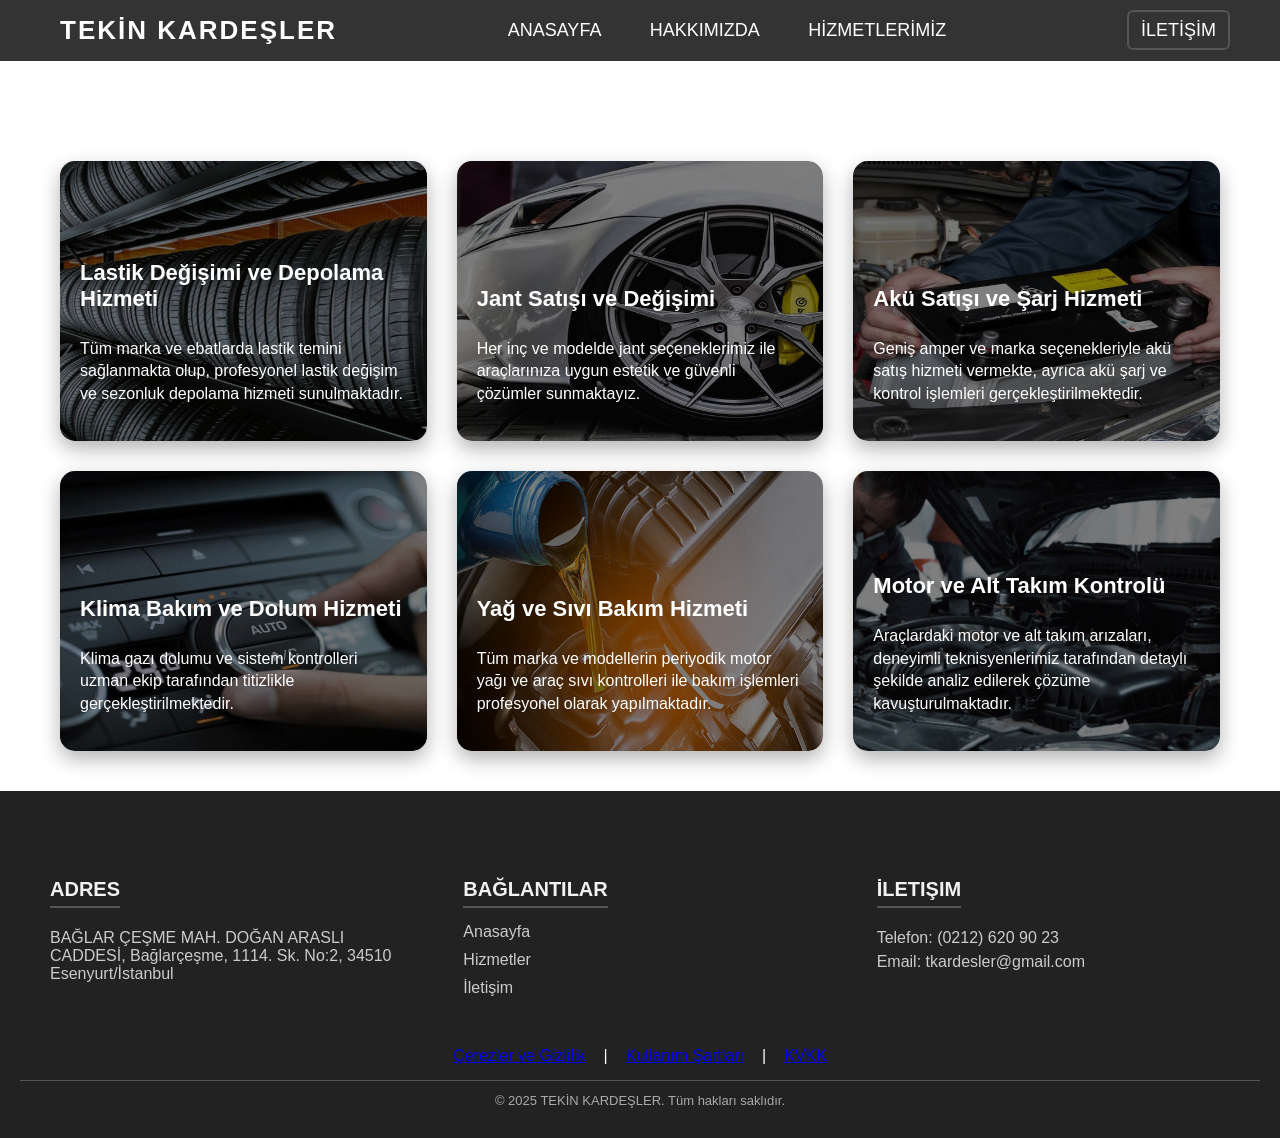
==== Hizmetlerimiz.html @ 0d46cf2a "ilk yükleme" ====
<!DOCTYPE html>
<html lang="en">

<head>
    <meta charset="UTF-8">
    <meta name="viewport" content="width=device-width, initial-scale=1.0">
    <title>Hizmetlerimiz - TEKİN KARDEŞLER</title>
    <link rel="stylesheet" href="index.css">
</head>

<body>
    <nav>
        <div class="nav-container">
            <div class="nav-left">
                <a href="AnaSafya.html" class="logo-text">TEKİN KARDEŞLER</a>
            </div>
            <div class="nav-center" id="navLinks">
                <a href="AnaSafya.html">ANASAYFA</a>
                <a href="Hakkımızda.html">HAKKIMIZDA</a>
                <a href="Hizmetlerimiz.html">HİZMETLERİMİZ</a>
            </div>
            <div class="nav-right">
                <a href="İletişim.html" class="contact-button">İLETİŞİM</a>
            </div>
            <div class="nav-hamburger" id="navHamburger">&#9776;</div>
        </div>
    </nav>

    <main class="main-content">
        <div class="services-container">
            <div class="service-card" style="background-image: url('img/foto17.jpg');">
                <h2>Lastik Değişimi ve Depolama Hizmeti</h2>
                <p>Tüm marka ve ebatlarda lastik temini sağlanmakta olup, profesyonel lastik değişim ve sezonluk
                    depolama hizmeti sunulmaktadır.</p>
            </div>

            <div class="service-card" style="background-image: url('img/foto13.jpg');">
                <h2>Jant Satışı ve Değişimi</h2>
                <p>Her inç ve modelde jant seçeneklerimiz ile araçlarınıza uygun estetik ve güvenli çözümler
                    sunmaktayız.</p>
            </div>

            <div class="service-card" style="background-image: url('img/foto12.jpg');">
                <h2>Akü Satışı ve Şarj Hizmeti</h2>
                <p>Geniş amper ve marka seçenekleriyle akü satış hizmeti vermekte, ayrıca akü şarj ve kontrol işlemleri
                    gerçekleştirilmektedir.</p>
            </div>

            <div class="service-card" style="background-image: url('img/foto14.jpg');">
                <h2>Klima Bakım ve Dolum Hizmeti</h2>
                <p>Klima gazı dolumu ve sistem kontrolleri uzman ekip tarafından titizlikle gerçekleştirilmektedir.</p>
            </div>

            <div class="service-card" style="background-image: url('img/foto16.jpg');">
                <h2>Yağ ve Sıvı Bakım Hizmeti</h2>
                <p>Tüm marka ve modellerin periyodik motor yağı ve araç sıvı kontrolleri ile bakım işlemleri profesyonel
                    olarak yapılmaktadır.</p>
            </div>

            <div class="service-card" style="background-image: url('img/foto15.jpg');">
                <h2>Motor ve Alt Takım Kontrolü</h2>
                <p>Araçlardaki motor ve alt takım arızaları, deneyimli teknisyenlerimiz tarafından detaylı şekilde
                    analiz edilerek çözüme kavuşturulmaktadır.</p>
            </div>
        </div>



    </main>


    <footer class="footer">
        <div class="footer-container">
            <div class="footer-column">
                <h4>Adres</h4>
                <p>BAĞLAR ÇEŞME MAH. DOĞAN ARASLI CADDESİ, Bağlarçeşme, 1114. Sk. No:2, 34510 Esenyurt/İstanbul</p>
            </div>
            <div class="footer-column">
                <h4>Bağlantılar</h4>
                <ul>
                    <li><a href="AnaSafya.html">Anasayfa</a></li>
                    <li><a href="Hizmetlerimiz.html">Hizmetler</a></li>
                    <li><a href="İletişim.html">İletişim</a></li>
                </ul>
            </div>
            <div class="footer-column">
                <h4>İletişim</h4>
                <p>Telefon: (0212) 620 90 23</p>
                <p>Email: tkardesler@gmail.com</p>
            </div>
        </div>
    
        <div class="footer-orta">
            <a href="#">Çerezler ve Gizlilik</a> |
            <a href="#">Kullanım Şartları</a> |
            <a href="#">KVKK</a>
        </div>
    
        <div class="footer-bottom">
            © 2025 TEKİN KARDEŞLER. Tüm hakları saklıdır.
        </div>
    
        <button class="scroll-to-top" id="scrollToTopBtn" title="Yukarı Çık">&#8679;</button>
    </footer>

    <script src="script.js"></script>
    <script src="menu.js"></script>
    <script src="scroll.js"></script>

</body>

</html>
---- index.css ----
/* Genel ayarlar */
* {
    box-sizing: border-box;
}

html,
body {
    margin: 0;
    padding: 0;
    height: 100%;
    font-family: Arial, sans-serif;
    display: flex;
    flex-direction: column;
}

body {
    font-size: 16px;
    padding: 0;
    margin: 0;
}

/* Navbar */
/* GENEL NAVBAR STİLLERİ */
nav {
    background-color: #333;
    color: white;
    padding: 15px 20px;
    width: 100%;
    top: 0;
    left: 0;
    z-index: 999;
}

.nav-container {
    display: flex;
    justify-content: space-between;
    align-items: center;
    max-width: 1200px;
    margin: auto;
}

.nav-left .logo-text {
    font-size: 26px;
    font-weight: bold;
    color: white;
    text-decoration: none;
}

.nav-center a,
.nav-right a {
    color: white;
    text-decoration: none;
    margin: 0 10px;
    padding: 8px 12px;
    font-size: 18px;
    border-radius: 6px;
    transition: background 0.3s ease;
}

.nav-center a:hover,
.nav-right a:hover {
    background-color: #555;
}

.nav-right .contact-button {
    border: 2px solid #555;
}

.nav-hamburger {
    display: none;
    font-size: 28px;
    cursor: pointer;
}

/* MOBİL MENÜ STİLİ */
.nav-mobile-menu {
    position: fixed;
    top: 60px; /* Navbar yüksekliğine göre ayarla */
    right: 0;
    width: 100%;
    background-color: #333;
    display: flex;
    flex-direction: column;
    align-items: center;
    padding: 20px 0;
    box-shadow: 0 5px 15px rgba(0,0,0,0.3);
}

.nav-mobile-menu a {
    color: white;
    text-decoration: none;
    padding: 12px 0;
    width: 100%;
    text-align: center;
    border-bottom: 1px solid #444;
}

.nav-mobile-menu a:hover {
    background-color: #555;
}

/* RESPONSIVE AYARLAR */
@media (max-width: 768px) {
    .nav-center,
    .nav-right {
        display: none;
    }

    .nav-hamburger {
        display: block;
    }

    .nav-container {
        padding: 10px 15px;
    }

    .nav-left .logo-text {
        font-size: 22px;
    }
}

@media (min-width: 769px) {
    .nav-mobile-menu {
        display: none;
    }
}

.logo-text {
    color: white;
    font-size: 2rem;
    font-weight: bold;
    letter-spacing: 2px;
    padding-left: 20px;
    font-family: 'Segoe UI', Arial, sans-serif;
    display: block;
    white-space: nowrap;
    text-decoration: none;
    transition: color 0.2s;
    cursor: pointer;
}

.logo-text:hover {
    color: #a80000;
}

main {
    flex: 1;
    background-color: white;
}

/* Footer */
.footer {
    background-color: #222;
    color: white;
    padding: 50px 20px 30px;
    text-align: center;
    position: relative;
}

.footer-container {
    display: flex;
    justify-content: space-between;
    align-items: flex-start;
    flex-wrap: wrap;
    max-width: 1200px;
    margin: auto;
    gap: 40px;
}

.footer-column {
    flex: 1;
    min-width: 240px;
    text-align: left;
    padding: 10px;
}

.footer-column h4 {
    font-size: 20px;
    margin-bottom: 15px;
    color: #f2f2f2;
    text-transform: uppercase;
    border-bottom: 2px solid #555;
    display: inline-block;
    padding-bottom: 5px;
}

.footer-column ul {
    list-style: none;
    padding: 0;
    margin: 0;
}

.footer-column ul li {
    margin-bottom: 10px;
}

.footer-column ul li a {
    color: #ccc;
    text-decoration: none;
    transition: color 0.3s;
}

.footer-column ul li a:hover {
    color: white;
    text-decoration: underline;
}

.footer-column p {
    margin: 6px 0;
    color: #ccc;
}

.footer-column p:hover {
    color: white;
}

.footer-orta {
    margin-top: 30px;
    font-size: 16px;
    display: flex;
    justify-content: center;
    align-items: center;
    gap: 18px; /* p'ler arası boşluk */
    flex-wrap: wrap;
    text-align: center;
}

.footer-orta p {
    margin: 0;
    color: #ccc;
    display: inline-block;
}

.footer-orta p:hover{
    color: white;
    text-decoration: underline;
}

.footer-bottom {
    margin-top: 15px;
    font-size: 13px;
    color: #aaa;
    border-top: 1px solid #555;
    padding-top: 12px;
}

/* Scroll to top */
.scroll-to-top {
    position: fixed;
    bottom: 25px;
    right: 25px;
    z-index: 100;
    background-color: #a80000;
    color: white;
    border: none;
    padding: 10px 14px;
    font-size: 20px;
    border-radius: 50%;
    cursor: pointer;
    display: none;
    transition: background 0.3s;
}

.scroll-to-top:hover {
    background-color: #c10000;
}

/* Responsive */
@media (max-width: 830px) {
    .footer-container {
        flex-direction: column;
        align-items: center;
        text-align: center;
    }

    .footer-column {
        margin: 0 auto; /* Ortalar */
        text-align: center;
    }
}

@media (max-width: 768px) {
    .footer-container {
        flex-direction: column;
        align-items: center;
        text-align: center;
    }

    .footer-column {
        text-align: center;
    }

    .footer-orta {
        font-size: 14px;
    }

    .footer-bottom {
        font-size: 12px;
    }
}




.slider-button {
    margin-top: 80px;
    position: absolute;
    top: 50%;
    transform: translateY(-50%);
    background-color: rgba(0, 0, 0, 0.5);
    color: white;
    border: none;
    padding: 10px 16px;
    font-size: 28px;
    cursor: pointer;
    z-index: 10;
    user-select: none;
    border-radius: 50%;
    transition: background-color 0.3s, transform 0.2s;
}

.slider-button:hover {
    background-color: rgba(0, 0, 0, 0.8);
    transform: translateY(-50%) scale(1.1);
}

.left {
    left: 15px;
}

.right {
    right: 15px;
}

.foto1{
    margin-top: 50px;
}

.foto-alanı {
    position: relative;
    width: 90%;
    max-width:1100px;
    height: 500px;
    overflow: hidden;
    margin: 60px auto 40px auto; 
    border-radius: 12px;
    box-shadow: 0 8px 20px rgba(0, 0, 0, 0.2);
}

.foto-alanı img {
    width: 100%;
    height: 100%;
    object-fit: cover;
    transition: opacity 0.5s ease-in-out;
}

.dots {
    position: absolute;
    bottom: 18px;
    width: 100%;
    display: flex;
    justify-content: center;
    align-items: center;
    gap: 10px;
}

.dots .dot {
    width: 12px;
    height: 12px;
    background-color: rgba(255, 255, 255, 0.5);
    border-radius: 50%;
    cursor: pointer;
    transition: background-color 0.3s, transform 0.2s;
}

.dots .dot:hover {
    background-color: white;
    transform: scale(1.2);
}

.dots .dot.active {
    background-color: white;
}

/* Responsive */
@media (max-width: 768px) {
    .foto-alanı {
        width: 95%;
        height: 300px;
    }

    .slider-button {
        font-size: 22px;
        padding: 8px 12px;
    }
}

@media (max-width: 480px) {
    .slider-button {
        font-size: 18px;
        padding: 6px 10px;
    }

    .dots .dot {
        width: 10px;
        height: 10px;
    }
}


.main2 {
    margin-top: 75px;
    position: relative;
    margin-left: auto;
    margin-right: auto;
    width: 90%;
    max-width: 1100px;
    height: 300px;
    display: flex;
    align-items: center;
    justify-content: center;
    border-radius: 12px;
    overflow: hidden;
    box-shadow: 0 6px 20px rgba(0, 0, 0, 0.2);
}

#Hakkımızda {
    position: absolute;
    top: 0;
    left: 0;
    width: 100%;
    height: 100%;
    object-fit: cover;
    opacity: 0.7;
    z-index: 1;
}

.Metin1 {
    position: relative;
    z-index: 2;
    width: 100%;
    color: white;
    text-align: center;
    font-size: 18px;
    padding: 40px 30px;
    background: rgba(0, 0, 0, 0.4); /* Arka plan okunabilirliği artırır */
    border-radius: 12px;
}

.Metin1 .h1 {
    font-size: 32px;
    font-weight: bold;
    margin-bottom: 10px;
}

.Metin1 p {
    line-height: 1.6;
    font-size: 17px;
    max-width: 800px;
    margin: 0 auto;
}

/* Responsive */
@media (max-width: 768px) {
    .main2 {
        height: auto;
        padding: 20px 0;
    }

    .Metin1 {
        font-size: 16px;
        padding: 30px 20px;
    }

    .Metin1 .h1 {
        font-size: 26px;
    }
}

@media (max-width: 480px) {
    .Metin1 {
        padding: 20px 15px;
    }

    .Metin1 .h1 {
        font-size: 22px;
    }

    .Metin1 p {
        font-size: 15px;
    }
}


.main3 {
    margin: 150px auto 50px auto;
    width: 80%;
    display: flex;
    flex-direction: column;
    align-items: center;
    color: rgb(168, 0, 0);
}

.sutunlar {
    width: 100%;
    display: flex;
    justify-content: space-between;
    flex-wrap: nowrap;
    gap: 20px;
}

.Sütun1,
.Sütun2,
.Sütun3 {
    width: 32%;
    font-size: 25px;
    text-align: center;
    background: transparent;
    padding: 10px;
    box-sizing: border-box;
    border: 2px solid black;
    border-radius: 8px;
}

.Sütun1 p,
.Sütun2 p,
.Sütun3 p {
    font-size: 17.5px;
    line-height: 1.6;
    margin: 10px 0;
}

.h2 {
    font-size: 20px;
}

.h3 {
    font-size: 25px;
    text-align: center;
}

.Sütun1 img,
.Sütun2 img,
.Sütun3 img {
    margin-top: 20px;
    max-width: 100%;
    height: auto;
    display: block;
    margin-left: auto;
    margin-right: auto;
}

/* === Mobil ve Küçük Tabletler için (768px altı) === */
@media (max-width: 768px) {
    .sutunlar {
        flex-direction: column;
        align-items: center;
    }

    .Sütun1,
    .Sütun2,
    .Sütun3 {
        width: 100%;
        margin-bottom: 20px;
    }
}

.main4 {
    margin-top: 75px;
    background: linear-gradient(to right, rgb(168, 0, 0), rgb(199, 0, 0));
    clip-path: polygon(0 0, 100% 0, 100% 95%, 0 100%);
    padding: 60px 0;
    color: white;
}

.container {
    max-width: 1200px;
    margin: 0 auto;
    display: flex;
    flex-wrap: wrap;
    justify-content: space-between;
    gap: 40px;
    padding: 0 20px;
}

.text-section {
    flex: 1;
    min-width: 300px;
}

.text-section h2 {
    font-size: 36px;
    font-weight: bold;
    margin-bottom: 20px;
}

.text-section p {
    font-size: 18px;
    margin-bottom: 10px;
}

.features {
    display: flex;
    flex-direction: column;
    gap: 24px;
    margin-bottom: 30px;
}

.feature {
    display: flex;
    flex-direction: column;
    background: rgba(255, 255, 255, 0.07);
    padding: 18px 24px;
    border-radius: 10px;
}

.feature-number {
    font-size: 28px;
    font-weight: bold;
    margin-bottom: 6px;
    color: #fff;
}

.feature strong {
    font-size: 20px;
    color: #fff;
    margin-bottom: 5px;
}

.feature p {
    font-size: 17px;
    color: #f2f2f2;
    margin: 0;
}

.image-section {
    flex: 1;
    min-width: 300px;
    display: flex;
    flex-direction: column;
    align-items: center;
    gap: 30px;
}

.image-section img {
    max-width: 100%;
    height: auto;
    border-radius: 10px;
    display: block;
}

/* Tablet (1024px ve altı) */
@media (max-width: 1024px) {
    .container {
        flex-direction: column;
        align-items: center;
        text-align: center;
    }

    .text-section, .image-section {
        width: 100%;
    }

    .image-section {
        margin-left: 0;
        margin-top: 30px;
    }

    .text-section h2 {
        font-size: 28px;
    }

    .feature strong {
        font-size: 18px;
    }

    .feature p {
        font-size: 16px;
    }
}

/* Mobil (768px ve altı) */
@media (max-width: 768px) {
    .main4 {
        padding: 40px 0;
        clip-path: none;
    }

    .text-section h2 {
        font-size: 24px;
    }

    .features {
        gap: 20px;
    }

    .feature {
        padding: 16px 20px;
    }

    .feature-number {
        font-size: 22px;
    }
}


.main5-outer {
    width: 100%;
    background-color: rgb(168, 0, 0);
    padding: 40px 0;
    margin-top: 40px;
}

.main5-inner {
    width: 80%;
    margin: 0 auto;
    display: flex;
    justify-content: space-between;
    align-items: center;
    flex-wrap: wrap;
    gap: 20px;
    flex-direction: row; /* büyük ekran için yan yana */
}

.main5-title h1 {
    color: white;
    font-size: 36px;
    margin: 0;
    flex: 1 1 100%;
    text-align: center;
}

.main5-buttons {
    flex: 2;
    display: grid;
    grid-template-columns: repeat(4, 1fr);
    gap: 20px;
    justify-items: center;
}

.main5-btn {
    background: linear-gradient(90deg, #fff 60%, #f8dede 100%);
    color: rgb(168, 0, 0);
    border: none;
    border-radius: 30px;
    padding: 14px 40px;
    font-size: 20px;
    font-weight: bold;
    text-decoration: none;
    cursor: pointer;
    transition: background 0.3s, color 0.3s, box-shadow 0.3s, transform 0.2s;
    box-shadow: 0 4px 18px rgba(168, 0, 0, 0.10), 0 1.5px 6px rgba(0, 0, 0, 0.08);
    display: inline-block;
    letter-spacing: 1px;
    text-align: center;
}

/* Hover efekti */
.main5-btn:hover {
    background: linear-gradient(90deg, rgb(199, 0, 0) 60%, rgb(168, 0, 0) 100%);
    color: #fff;
    box-shadow: 0 8px 24px rgba(168, 0, 0, 0.18), 0 2px 8px rgba(0, 0, 0, 0.12);
    transform: translateY(-3px) scale(1.05);
}

@media (max-width: 1024px) {
    .main5-inner {
        flex-direction: column; /* tablet ve altında üst üste */
        align-items: flex-start;
    }

    .main5-buttons {
        grid-template-columns: repeat(2, 1fr);
        width: 100%;
    }

    .main5-title {
        text-align: center;
        width: 100%;
    }
}

/* Mobil - 4 buton alt alta */
@media (max-width: 600px) {
    .main5-buttons {
        grid-template-columns: 1fr;
    }
}
/* Footer scroll-to-top butonu */
.scroll-to-top {
    position: fixed;
    right: 32px;
    bottom: 32px;
    width: 56px;
    height: 56px;
    background: rgba(0, 0, 0, 0.3);
    color: #fff;
    border: none;
    border-radius: 50%;
    cursor: pointer;
    z-index: 999;
    display: none;
    align-items: center;
    justify-content: center;
    font-size: 28px;
    box-shadow: 0 4px 16px rgba(0, 0, 0, 0.15);
    transition: background 0.3s, transform 0.2s;
    backdrop-filter: blur(2px);
}

.scroll-to-top:hover {
    background: #111;
    transform: scale(1.08);
}

/*HZİMETLERİMİZ KISMI*/
.services-container {
 
    display: grid;
    grid-template-columns: repeat(auto-fit, minmax(300px, 1fr));
    gap: 30px;
    margin: 100px auto 40px auto;
    max-width: 1200px;
    padding: 0 20px;
}

.service-card {
    position: relative;
    height: 280px;
    background-size: cover;
    background-position: center;
    border-radius: 15px;
    color: white;
    padding: 20px;
    box-shadow: 0 8px 20px rgba(0, 0, 0, 0.3);
    display: flex;
    flex-direction: column;
    justify-content: flex-end;
    overflow: hidden;
    transition: transform 0.3s ease, box-shadow 0.3s ease;
}

.service-card:hover {
    transform: translateY(-6px);
    box-shadow: 0 12px 28px rgba(0, 0, 0, 0.4);
}

.service-card::before {
    content: "";
    position: absolute;
    inset: 0;
    background: rgba(0, 0, 0, 0.5);
    border-radius: 15px;
    z-index: 1;
}

.service-card h2,
.service-card p {
    position: relative;
    z-index: 2;
}

.service-card h2 {
    font-size: 22px;
    margin-bottom: 10px;
}

.service-card p {
    font-size: 16px;
    line-height: 1.4;
}

/* Responsive düzenleme */
@media (max-width: 768px) {
    .services-container {
        gap: 20px;
    }

    .service-card {
        height: 260px;
        padding: 15px;
    }

    .service-card h2 {
        font-size: 20px;
    }

    .service-card p {
        font-size: 15px;
    }
}


/*HAKKIMIZDA KISMI*/
.about {
    padding: 80px 20px 40px;
    background-color: #f9f9f9;
}

/* Üst Bilgi Kutusu */
.about-top {
    background-color: white;
    padding: 40px;
    border-radius: 12px;
    box-shadow: 0 4px 12px rgba(0, 0, 0, 0.08);
    max-width: 1000px;
    margin: 0 auto 50px auto;
    transition: all 0.3s ease;
}

.about-top:hover {
    transform: scale(1.02);
    background-color: #fefefe;
    box-shadow: 0 6px 18px rgba(0, 0, 0, 0.15);
}

.about-top h2 {
    font-size: 34px;
    margin-bottom: 25px;
    text-align: center;
    font-weight: bold;
    color: rgb(168, 0, 0);
}

.about-top p {
    font-size: 17px;
    line-height: 1.7;
    text-align: justify;
    color: #444;
    margin-bottom: 20px;
}

/* Vizyon & Misyon Kutuları */
.about-boxes {
    display: grid;
    grid-template-columns: repeat(auto-fit, minmax(320px, 1fr));
    gap: 30px;
    max-width: 1000px;
    margin: 0 auto;
}

.box {
    background-color: #fff;
    padding: 30px 25px;
    border-radius: 10px;
    box-shadow: 0 2px 8px rgba(0, 0, 0, 0.1);
    text-align: center;
    transition: transform 0.3s ease, box-shadow 0.3s ease;
}

.box:hover {
    transform: translateY(-6px);
    box-shadow: 0 8px 18px rgba(0, 0, 0, 0.2);
}

.box h3 {
    font-size: 26px;
    color: rgb(168, 0, 0);
    margin-bottom: 15px;
    font-weight: bold;
}

.box p {
    font-size: 16px;
    line-height: 1.6;
    color: #555;
}

/* Mobil Uyumluluk */
@media (max-width: 768px) {
    .about-top {
        padding: 30px 20px;
    }

    .about-top h2 {
        font-size: 26px;
    }

    .about-top p,
    .box p {
        font-size: 15px;
    }

    .box h3 {
        font-size: 22px;
    }
}

@media (max-width: 480px) {
    .about-top {
        padding: 25px 15px;
    }

    .about-boxes {
        gap: 20px;
    }
}
/*İLETİŞİM KISMI*/
.contact-container {
    display: flex;
    flex-direction: column;
    gap: 60px;
    max-width: 1200px;
    margin: 60px auto;
    padding: 0 20px;
}

/* İletişim Formu */
.contact-container {
    display: flex;
    flex-wrap: wrap;
    gap: 30px;
    max-width: 1200px;
    margin: 50px auto;
    padding: 20px;
}

/* İletişim Formu */
.contact-form {
    flex: 1;
    min-width: 300px;
    background-color: #f9f9f9;
    padding: 30px;
    border-radius: 10px;
    box-shadow: 0 4px 10px rgba(0, 0, 0, 0.1);
}

.contact-form h2 {
    margin-bottom: 15px;
}

.contact-form p {
    margin-bottom: 20px;
    color: #333;
}

.contact-form input,
.contact-form textarea {
    width: 100%;
    padding: 12px;
    margin-bottom: 15px;
    border: 1px solid #ccc;
    border-radius: 6px;
    font-size: 14px;
}

.contact-form button {
    background-color: black;
    color: white;
    border: none;
    padding: 12px 24px;
    border-radius: 6px;
    font-weight: bold;
    cursor: pointer;
}

/* Şube Bilgileri */
.contact-info {
    flex: 1;
    min-width: 300px;
    display: grid;
    grid-template-columns: repeat(auto-fit, minmax(250px, 1fr));
    gap: 20px;
}

.contact-info .info-box {
    background-color: white;
    padding: 20px;
    border-radius: 8px;
    box-shadow: 0 2px 6px rgba(0, 0, 0, 0.1);
}

.contact-info h3 {
    margin-bottom: 8px;
    font-weight: bold;
}

.contact-info p {
    margin: 5px 0;
    color: #444;
}

/* Harita */
.container-map {
    width: 100%;
    height: 500px;
    margin-top: 75px;
}

#map {
    width: 100% !important;
    height: 500px;
    min-width: 0;
    margin: 0;
    padding: 0;
    box-sizing: border-box;
    display: block;
}

/* Mobil Uyum */
@media (max-width: 768px) {
    .contact-container {
        flex-direction: column;
        gap: 30px;
        padding: 20px;
    }

    .contact-form {
        padding: 25px;
    }

    .contact-info {
        grid-template-columns: 1fr;
    }

    .contact-form h2 {
        font-size: 24px;
    }

    .contact-form input,
    .contact-form textarea {
        font-size: 14px;
    }

    .contact-form button {
        width: 100%;
    }
}
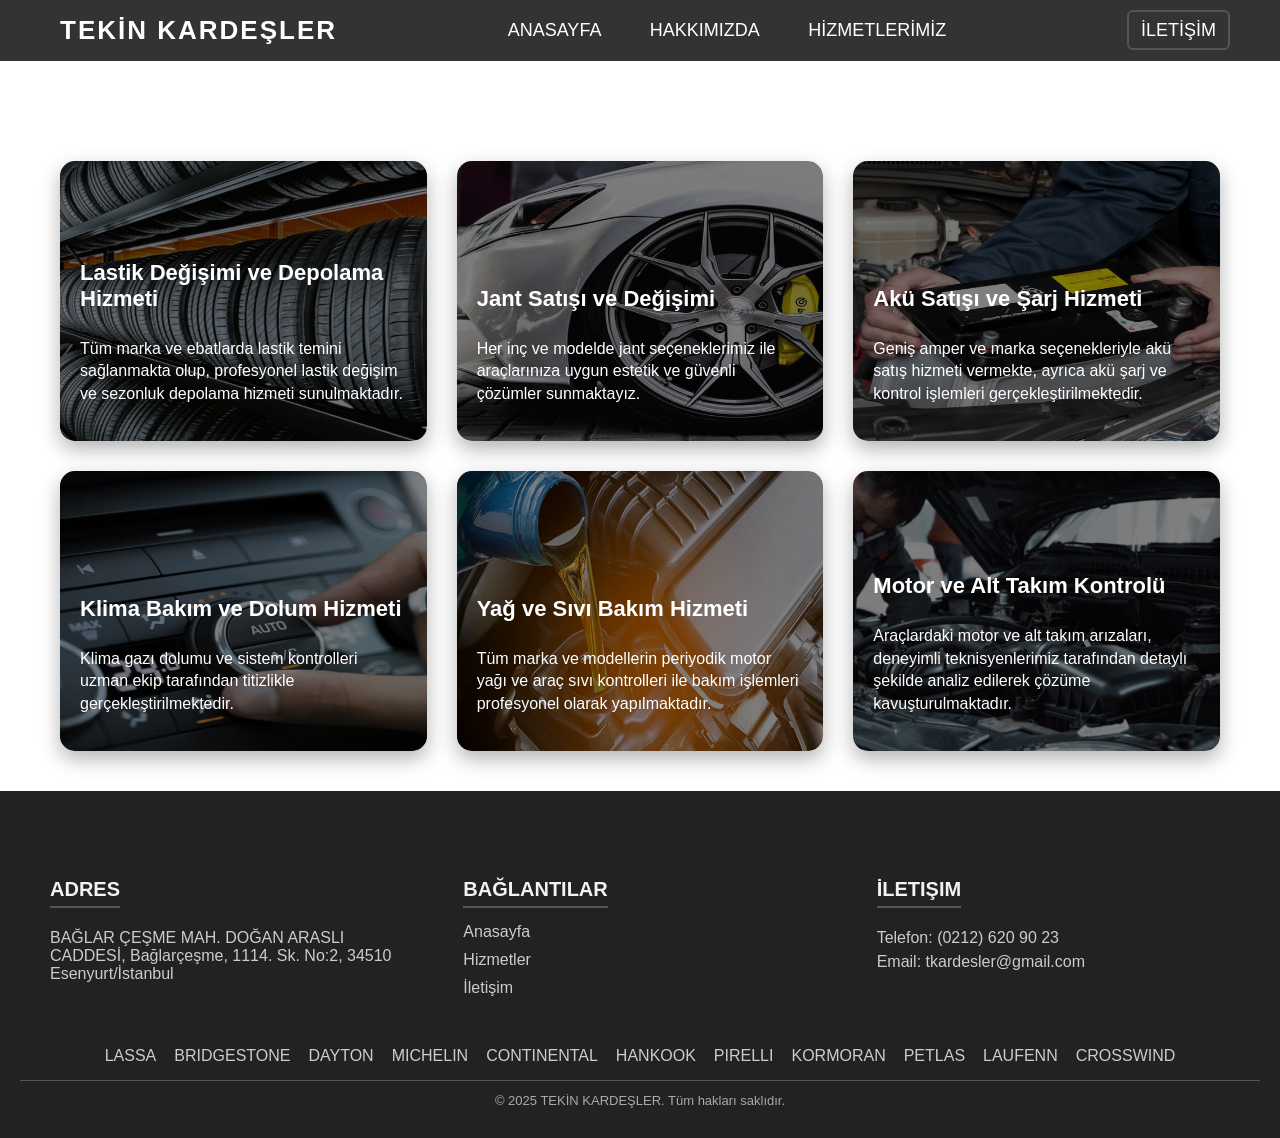
==== commit 28f3e484: "index.html dosyası eklendi" ====
--- a/Hizmetlerimiz.html
+++ b/Hizmetlerimiz.html
@@ -12,10 +12,10 @@
     <nav>
         <div class="nav-container">
             <div class="nav-left">
-                <a href="AnaSafya.html" class="logo-text">TEKİN KARDEŞLER</a>
+                <a href="index.html" class="logo-text">TEKİN KARDEŞLER</a>
             </div>
             <div class="nav-center" id="navLinks">
-                <a href="AnaSafya.html">ANASAYFA</a>
+                <a href="index.html">ANASAYFA</a>
                 <a href="Hakkımızda.html">HAKKIMIZDA</a>
                 <a href="Hizmetlerimiz.html">HİZMETLERİMİZ</a>
             </div>
@@ -78,7 +78,7 @@
             <div class="footer-column">
                 <h4>Bağlantılar</h4>
                 <ul>
-                    <li><a href="AnaSafya.html">Anasayfa</a></li>
+                    <li><a href="index.html">Anasayfa</a></li>
                     <li><a href="Hizmetlerimiz.html">Hizmetler</a></li>
                     <li><a href="İletişim.html">İletişim</a></li>
                 </ul>
@@ -91,9 +91,17 @@
         </div>
     
         <div class="footer-orta">
-            <a href="#">Çerezler ve Gizlilik</a> |
-            <a href="#">Kullanım Şartları</a> |
-            <a href="#">KVKK</a>
+            <p>LASSA</p>
+            <p>BRIDGESTONE</p>
+            <p>DAYTON</p>
+            <p>MICHELIN</p>
+            <p>CONTINENTAL</p>
+            <p>HANKOOK</p>
+            <p>PIRELLI</p>
+            <p>KORMORAN</p>
+            <p>PETLAS</p>
+            <p>LAUFENN</p>
+            <p>CROSSWIND</p>
         </div>
     
         <div class="footer-bottom">
